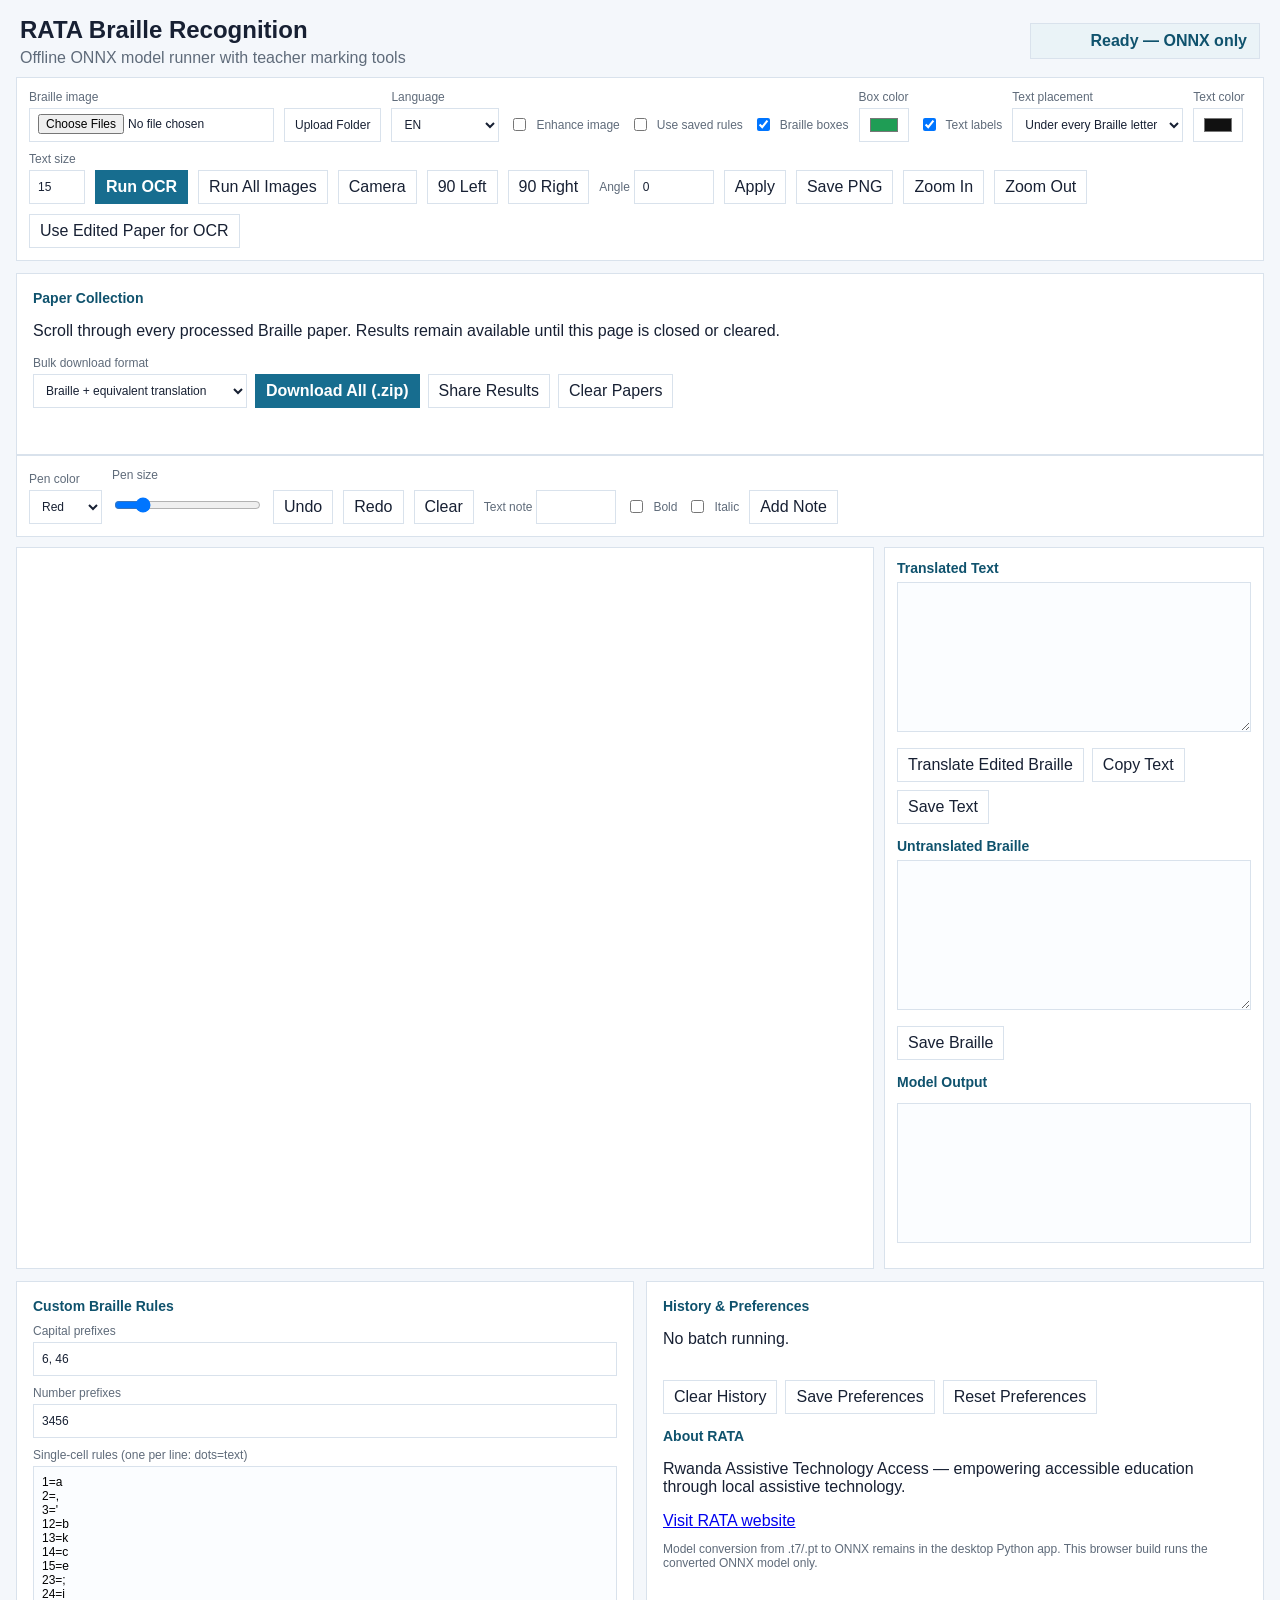
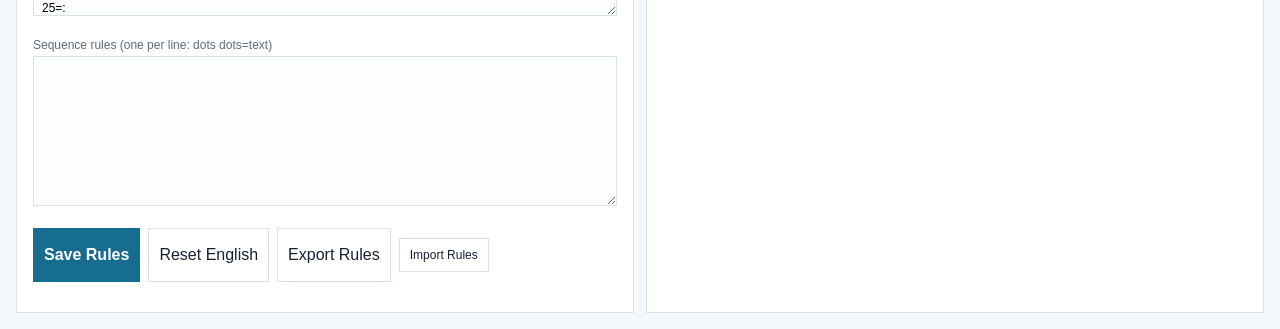
==== index.html @ 05471499 "Add site shell and model parts 1-2" ====
<!doctype html>
<html lang="en">
<head>
  <meta charset="utf-8">
  <meta name="viewport" content="width=device-width, initial-scale=1">
  <title>RATA Braille Recognition</title>
  <meta name="theme-color" content="#176d8f">
  <link rel="manifest" href="manifest.webmanifest">
  <link rel="stylesheet" href="styles.css">
  <script src="ort.min.js"></script>
</head>
<body>
  <header class="topbar">
    <div>
      <h1>RATA Braille Recognition</h1>
      <p>Offline ONNX model runner with teacher marking tools</p>
    </div>
    <div class="status" id="runtimeStatus">Ready — ONNX only</div>
  </header>

  <main class="workspace">
    <section class="controls" aria-label="Recognition controls">
      <label class="file-picker">
        <span>Braille image</span>
        <input id="fileInput" type="file" accept="image/*" multiple>
      </label>
      <label class="button-label">Upload Folder
        <input id="folderInput" type="file" accept="image/*" webkitdirectory directory multiple>
      </label>

      <label>
        <span>Language</span>
        <select id="languageSelect">
          <option>EN</option>
          <option>EN2</option>
          <option>Kinyarwanda</option>
          <option>French</option>
          <option>Chinese</option>
          <option>Spanish</option>
          <option>Portuguese</option>
          <option>Swahili</option>
          <option>Arabic</option>
          <option>RU</option>
          <option>DE</option>
          <option>GR</option>
          <option>LV</option>
          <option>PL</option>
          <option>UZ</option>
          <option>UZL</option>
        </select>
      </label>

      <label class="check"><input id="enhanceImage" type="checkbox"> Enhance image</label>
      <label class="check"><input id="useSavedRules" type="checkbox"> Use saved rules</label>
      <label class="check"><input id="showBoxes" type="checkbox" checked> Braille boxes</label>
      <label><span>Box color</span><input id="boxColor" type="color" value="#1f9d55"></label>
      <label class="check"><input id="showLabels" type="checkbox" checked> Text labels</label>
      <label><span>Text placement</span>
        <select id="labelPlacement">
          <option value="letter" selected>Under every Braille letter</option>
          <option value="line">Beginning of each line</option>
          <option value="word">Beginning of each word</option>
        </select>
      </label>
      <label><span>Text color</span><input id="labelColor" type="color" value="#111111"></label>
      <label><span>Text size</span><input id="labelSize" type="number" min="8" max="72" value="15"></label>
      <button id="runButton" class="primary" type="button">Run OCR</button>
      <button id="runBatch" type="button">Run All Images</button>
      <button id="openCamera" type="button">Camera</button>
      <button id="rotateLeft" type="button">90 Left</button>
      <button id="rotateRight" type="button">90 Right</button>
      <label class="inline">
        <span>Angle</span>
        <input id="angleInput" type="number" min="0" max="360" value="0">
      </label>
      <button id="rotateAngle" type="button">Apply</button>
      <button id="saveImage" type="button">Save PNG</button>
      <button id="zoomIn" type="button">Zoom In</button>
      <button id="zoomOut" type="button">Zoom Out</button>
      <button id="useEditedPaper" type="button">Use Edited Paper for OCR</button>
    </section>

    <section class="collection-panel">
      <div>
        <h2>Paper Collection</h2>
        <p>Scroll through every processed Braille paper. Results remain available until this page is closed or cleared.</p>
      </div>
      <div class="collection-actions">
        <label><span>Bulk download format</span>
          <select id="downloadFormat">
            <option value="combined">Braille + equivalent translation</option>
            <option value="text">Translated text only</option>
            <option value="all">Images + Braille + translated text</option>
          </select>
        </label>
        <button id="downloadAll" class="primary" type="button">Download All (.zip)</button>
        <button id="shareResults" type="button">Share Results</button>
        <button id="clearCollection" type="button">Clear Papers</button>
      </div>
      <div id="paperGallery" class="paper-gallery" aria-live="polite"></div>
    </section>

    <section class="marking" aria-label="Teacher marking tools">
      <label>
        <span>Pen color</span>
        <select id="penColor">
          <option value="#d7263d">Red</option>
          <option value="#176d8f">Blue</option>
          <option value="#f2c94c">Yellow</option>
          <option value="#111111">Black</option>
          <option value="#1f9d55">Green</option>
          <option value="#7c3aed">Purple</option>
        </select>
      </label>
      <label>
        <span>Pen size</span>
        <input id="penSize" type="range" min="1" max="48" value="6">
      </label>
      <button id="undoMark" type="button">Undo</button>
      <button id="redoMark" type="button">Redo</button>
      <button id="clearMarks" type="button">Clear</button>
      <label class="inline"><span>Text note</span><input id="noteText" type="text"></label>
      <label class="check"><input id="noteBold" type="checkbox"> Bold</label>
      <label class="check"><input id="noteItalic" type="checkbox"> Italic</label>
      <button id="addNote" type="button">Add Note</button>
    </section>

    <section class="main-grid">
      <div class="canvas-panel">
        <canvas id="paperCanvas" width="960" height="680" aria-label="Braille paper preview"></canvas>
      </div>
      <aside class="results">
        <h2>Translated Text</h2>
        <textarea id="translatedText" spellcheck="false"></textarea>
        <div class="result-actions">
          <button id="translateEdited" type="button">Translate Edited Braille</button>
          <button id="copyText" type="button">Copy Text</button>
          <button id="saveText" type="button">Save Text</button>
        </div>
        <h2>Untranslated Braille</h2>
        <textarea id="brailleText" spellcheck="false"></textarea>
        <div class="result-actions"><button id="saveBraille" type="button">Save Braille</button></div>
        <h2>Model Output</h2>
        <pre id="modelInfo"></pre>
      </aside>
    </section>

    <section class="feature-grid">
      <article class="feature-card">
        <h2>Custom Braille Rules</h2>
        <label><span>Capital prefixes</span><input id="capitalPrefixes" value="6, 46"></label>
        <label><span>Number prefixes</span><input id="numberPrefixes" value="3456"></label>
        <label><span>Single-cell rules (one per line: dots=text)</span><textarea id="singleRules"></textarea></label>
        <label><span>Sequence rules (one per line: dots dots=text)</span><textarea id="sequenceRules"></textarea></label>
        <div class="result-actions">
          <button id="saveRules" class="primary" type="button">Save Rules</button>
          <button id="resetRules" type="button">Reset English</button>
          <button id="exportRules" type="button">Export Rules</button>
          <label class="button-label">Import Rules<input id="importRules" type="file" accept=".json,application/json"></label>
        </div>
      </article>
      <article class="feature-card">
        <h2>History & Preferences</h2>
        <p id="batchStatus">No batch running.</p>
        <ol id="historyList"></ol>
        <div class="result-actions">
          <button id="clearHistory" type="button">Clear History</button>
          <button id="savePreferences" type="button">Save Preferences</button>
          <button id="resetPreferences" type="button">Reset Preferences</button>
        </div>
        <h2>About RATA</h2>
        <p>Rwanda Assistive Technology Access — empowering accessible education through local assistive technology.</p>
        <a href="https://www.rata.rw/" target="_blank" rel="noopener">Visit RATA website</a>
        <p class="small">Model conversion from .t7/.pt to ONNX remains in the desktop Python app. This browser build runs the converted ONNX model only.</p>
      </article>
    </section>

    <dialog id="cameraDialog">
      <h2>Camera Capture</h2>
      <video id="cameraVideo" autoplay playsinline></video>
      <div class="result-actions">
        <button id="captureCamera" class="primary" type="button">Capture</button>
        <button id="captureAndRun" type="button">Capture & Run OCR</button>
        <button id="closeCamera" type="button">Close</button>
      </div>
      <p>Keep the paper flat, fill the frame, avoid shadows, and hold the camera steady.</p>
    </dialog>
  </main>

  <script src="app.js"></script>
</body>
</html>
---- styles.css ----
:root {
  color-scheme: light;
  --bg: #f4f7fb;
  --panel: #ffffff;
  --ink: #172033;
  --muted: #5f6b7a;
  --accent: #176d8f;
  --line: #d9e2ec;
  --soft: #eaf3f7;
}

* {
  box-sizing: border-box;
}

body {
  margin: 0;
  font-family: "Segoe UI", Arial, sans-serif;
  background: var(--bg);
  color: var(--ink);
}

.topbar {
  display: flex;
  align-items: center;
  justify-content: space-between;
  gap: 16px;
  padding: 16px 20px 10px;
}

h1 {
  margin: 0;
  font-size: 24px;
  line-height: 1.2;
}

.topbar p {
  margin: 4px 0 0;
  color: var(--muted);
}

.status {
  min-width: 230px;
  padding: 8px 12px;
  border: 1px solid var(--line);
  background: var(--soft);
  color: #0f526d;
  font-weight: 700;
  text-align: right;
}

.workspace {
  padding: 0 16px 16px;
}

.controls,
.marking {
  display: flex;
  align-items: end;
  gap: 10px;
  flex-wrap: wrap;
  padding: 12px;
  margin-bottom: 10px;
  background: var(--panel);
  border: 1px solid var(--line);
}

label {
  display: grid;
  gap: 4px;
  color: var(--muted);
  font-size: 12px;
}

label.inline {
  grid-template-columns: auto 80px;
  align-items: center;
}

input,
select,
button,
textarea {
  font: inherit;
}

input,
select {
  min-height: 34px;
  border: 1px solid var(--line);
  background: #fff;
  color: var(--ink);
  padding: 5px 8px;
}

button {
  min-height: 34px;
  border: 1px solid var(--line);
  background: #fff;
  color: var(--ink);
  padding: 6px 10px;
  cursor: pointer;
}

button.primary {
  background: var(--accent);
  color: #fff;
  border-color: var(--accent);
  font-weight: 700;
}

.main-grid {
  display: grid;
  grid-template-columns: minmax(0, 1fr) 380px;
  gap: 10px;
}

.canvas-panel,
.results {
  background: var(--panel);
  border: 1px solid var(--line);
  min-height: 70vh;
}

.canvas-panel {
  overflow: auto;
}

canvas {
  display: block;
  background: #fff;
}

.results {
  padding: 12px;
}

h2 {
  margin: 0 0 6px;
  font-size: 14px;
  color: #0f526d;
}

textarea {
  width: 100%;
  height: 150px;
  margin-bottom: 12px;
  resize: vertical;
  border: 1px solid var(--line);
  padding: 8px;
  background: #fbfdff;
}

pre {
  min-height: 140px;
  max-height: 280px;
  overflow: auto;
  border: 1px solid var(--line);
  background: #fbfdff;
  padding: 8px;
  white-space: pre-wrap;
}

.check {
  display: flex;
  align-items: center;
  gap: 7px;
  min-height: 34px;
}

.check input {
  min-height: auto;
}

.result-actions {
  display: flex;
  flex-wrap: wrap;
  gap: 8px;
  margin: 0 0 14px;
}

.feature-grid {
  display: grid;
  grid-template-columns: repeat(2, minmax(0, 1fr));
  gap: 12px;
  margin-top: 12px;
}

.collection-panel {
  margin-top: 12px;
  padding: 16px;
  background: var(--panel);
  border: 1px solid var(--line);
}

.collection-actions {
  display: flex;
  flex-wrap: wrap;
  align-items: end;
  gap: 8px;
  margin: 12px 0;
}

.paper-gallery {
  display: grid;
  grid-auto-flow: column;
  grid-auto-columns: minmax(240px, 320px);
  gap: 12px;
  overflow-x: auto;
  padding: 4px 2px 14px;
  scroll-snap-type: x proximity;
}

.paper-card {
  scroll-snap-align: start;
  border: 1px solid var(--line);
  background: #fbfdff;
  padding: 10px;
}

.paper-card img {
  display: block;
  width: 100%;
  height: 220px;
  object-fit: contain;
  background: #fff;
}

.paper-card textarea {
  height: 90px;
}

.feature-card {
  background: var(--panel);
  border: 1px solid var(--line);
  padding: 16px;
}

.feature-card label {
  margin: 10px 0;
}

.feature-card input,
.feature-card textarea {
  width: 100%;
}

.feature-card textarea {
  min-height: 120px;
}

.button-label {
  display: inline-flex;
  align-items: center;
  min-height: 34px;
  padding: 6px 10px;
  border: 1px solid var(--line);
  color: var(--ink);
  cursor: pointer;
}

.button-label input {
  display: none;
}

#historyList {
  max-height: 260px;
  overflow: auto;
  padding-left: 24px;
}

.small {
  color: var(--muted);
  font-size: 12px;
}

dialog {
  width: min(760px, 92vw);
  border: 0;
  padding: 20px;
  box-shadow: 0 20px 80px #0005;
}

dialog::backdrop {
  background: #102e3588;
}

#cameraVideo {
  width: 100%;
  max-height: 65vh;
  background: #111;
}

@media (max-width: 920px) {
  .topbar {
    display: block;
  }

  .status {
    margin-top: 10px;
    text-align: left;
  }

  .main-grid {
    grid-template-columns: 1fr;
  }

  .feature-grid {
    grid-template-columns: 1fr;
  }
}
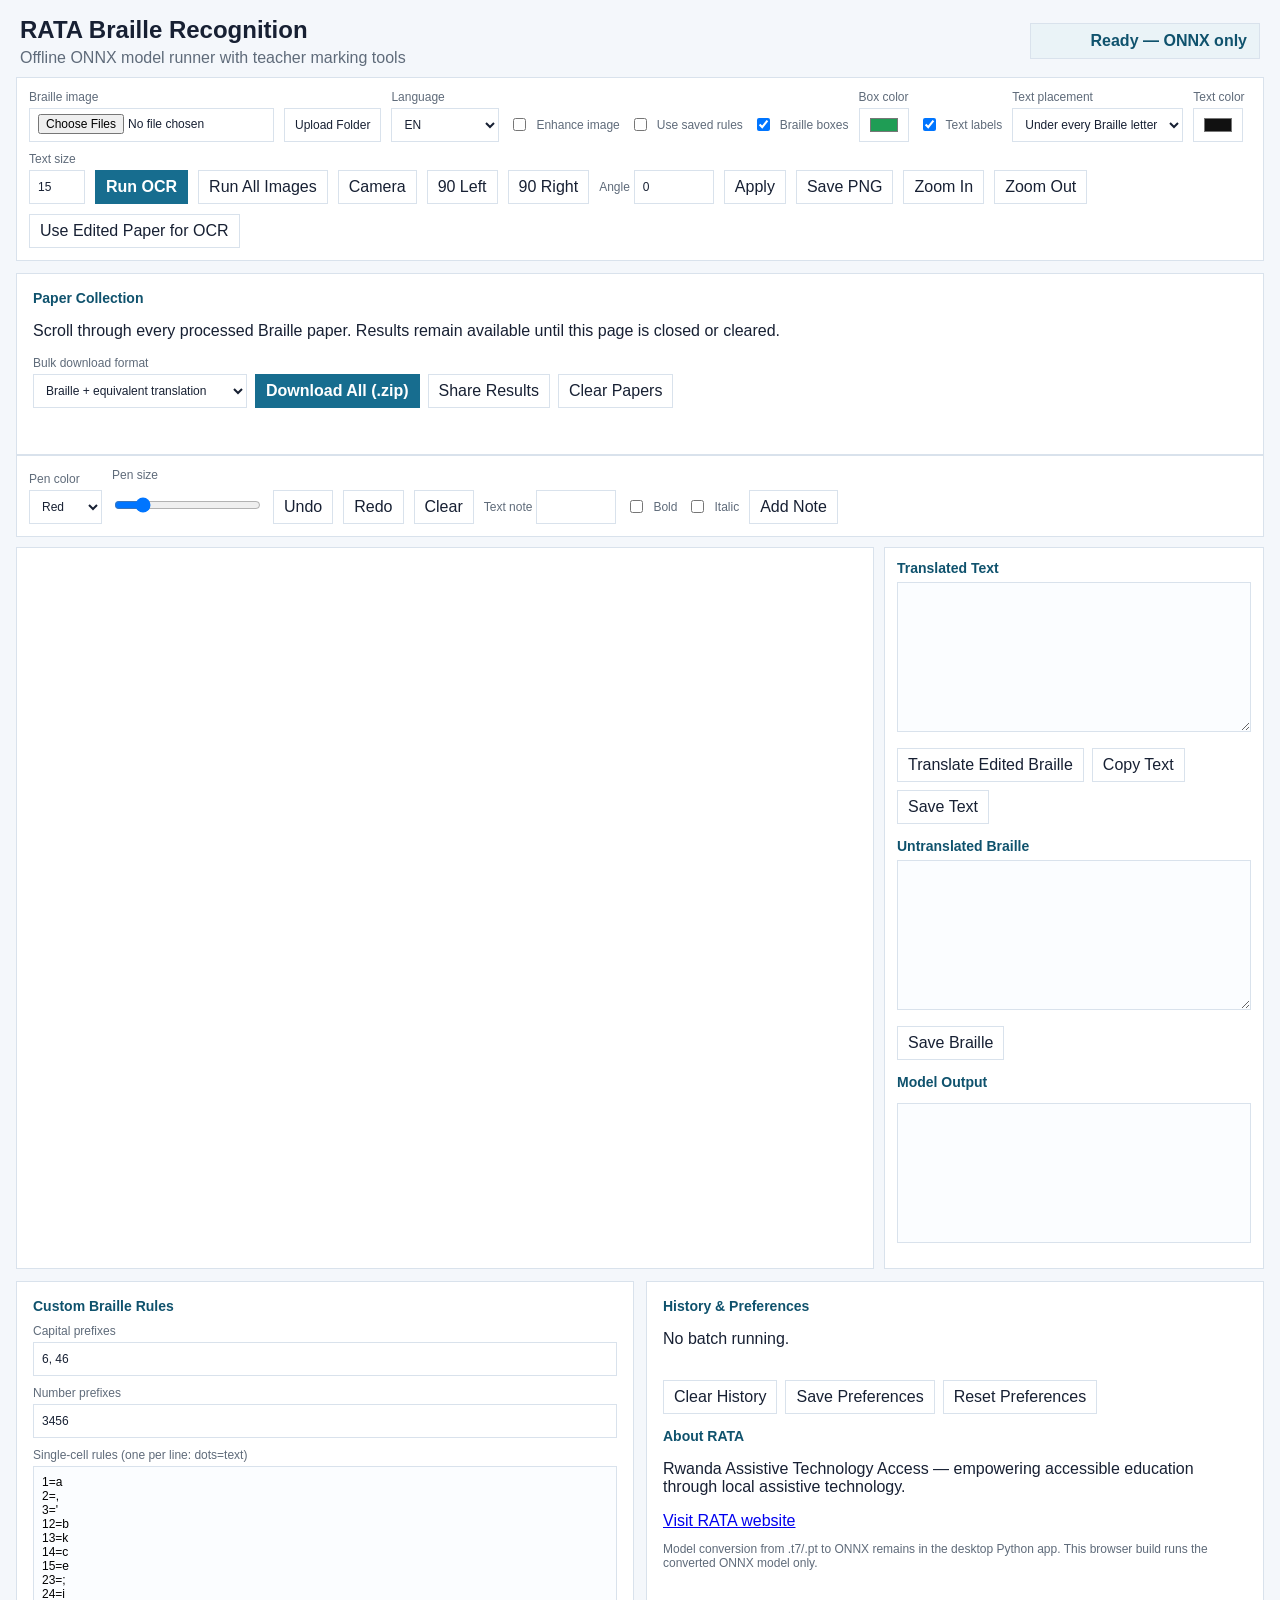
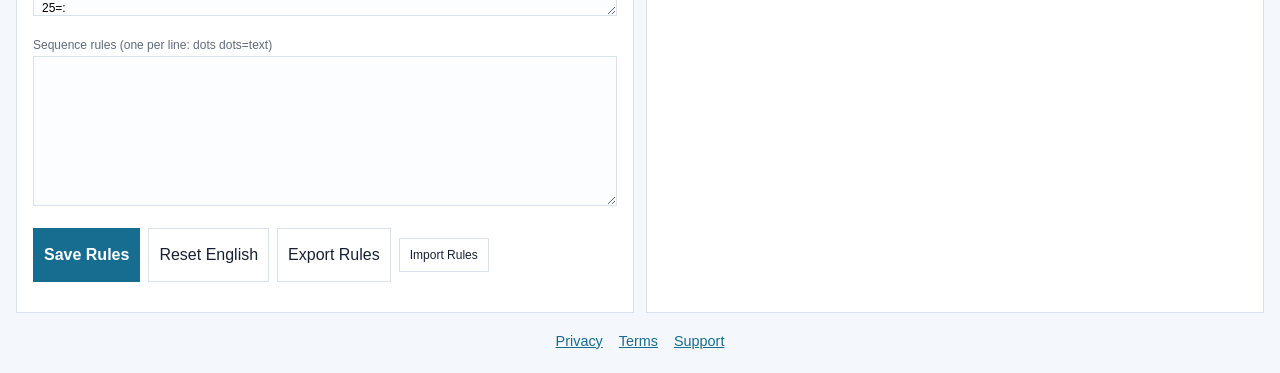
==== commit 2f13d088: "Add privacy, terms, and support pages Add store-ready policy pages and footer links for the Smartiwa" ====
--- a/index.html
+++ b/index.html
@@ -185,6 +185,12 @@
       </div>
       <p>Keep the paper flat, fill the frame, avoid shadows, and hold the camera steady.</p>
     </dialog>
+
+    <footer class="site-footer">
+      <a href="privacy.html">Privacy</a>
+      <a href="terms.html">Terms</a>
+      <a href="support.html">Support</a>
+    </footer>
   </main>
 
   <script src="app.js"></script>
--- a/styles.css
+++ b/styles.css
@@ -9,6 +9,18 @@
   --soft: #eaf3f7;
 }
 
+.site-footer {
+  display: flex;
+  justify-content: center;
+  gap: 1rem;
+  padding: 1.25rem 0 0.5rem;
+  font-size: 0.9rem;
+}
+
+.site-footer a {
+  color: #176d8f;
+}
+
 * {
   box-sizing: border-box;
 }
